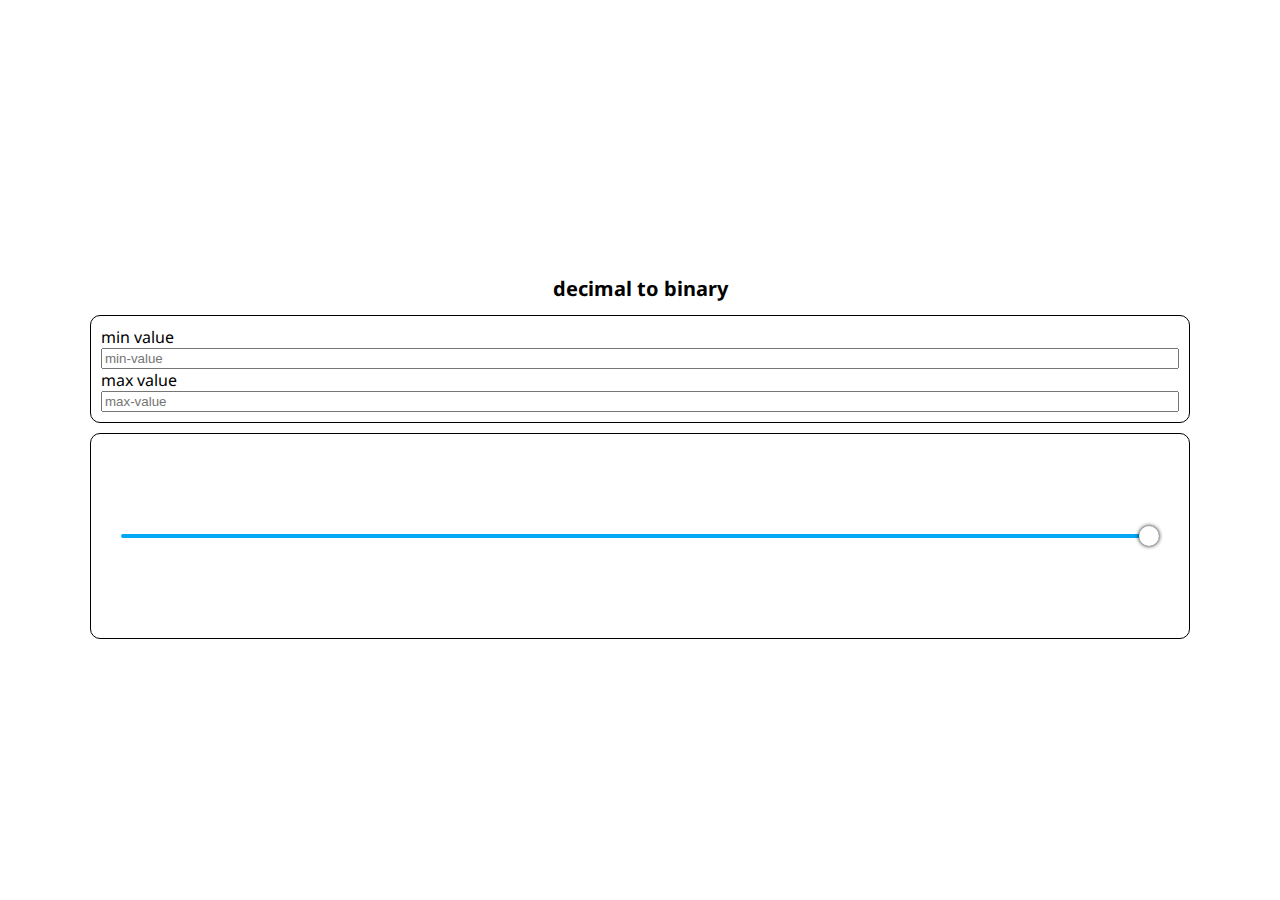
==== index.html @ 9ce24a48 "added index.html script.js style.css" ====
<!DOCTYPE html>
<html lang="en">
<head>
    <meta charset="UTF-8">
    <meta http-equiv="X-UA-Compatible" content="IE=edge">
    <meta name="viewport" content="width=device-width, initial-scale=1.0">
    <title>Document</title>
    <link rel="stylesheet" href="style.css">
</head>
<body>

    <div class="main__container">
    <h1>decimal to binary</h1>
    <div class="input__container">
        <label for="">min value</label>
        <input class="input1" type="number" id="min" name="min" placeholder="min-value">
        <label for="">max value</label>
        <input class="input2" type="number" id="max" name="max" placeholder="max-value">
    </div>
    <div class="container">
        <div id="display" class="display"></div>
        <div class="range-wrap">
        <div class="range-value" id="rangeV"></div>
        <input type="range" id="myRange" min="0" max="10" value="50" name="foo">
        </div>
    <div>
    </div>
    <script src="script.js"></script>
</body>
</html>
---- style.css ----
@import url('https://fonts.googleapis.com/css2?family=Noto+Sans:wght@100;200;300;400;500;600;700;800;900&display=swap');
body{
    min-height: 100vh;
    padding: 0 10vh;
    margin: 0;
    position: relative;
    display: flex;
    align-items: center;
    justify-content: center;
    font-family: 'Noto Sans', sans-serif;
  }
  input[type=range] {
    -webkit-appearance: none;
    margin: 20px 0;
    width: 100%;
  }
  input[type=range]:focus {
    outline: none;
  }
  input[type=range]::-webkit-slider-runnable-track {
    width: 100%;
    height: 4px;
    cursor: pointer;
    animate: 0.2s;
    background: #03a9f4;
    border-radius: 25px;
  }
  input[type=range]::-webkit-slider-thumb {
    height: 20px;
    width: 20px;
    border-radius: 50%;
    background: #fff;
    box-shadow: 0 0 4px 0 rgba(0,0,0, 1);
    cursor: pointer;
    -webkit-appearance: none;
    margin-top: -8px;
  }
  input[type=range]:focus::-webkit-slider-runnable-track {
    background: #03a9f4;
  }
  .range-wrap{
    width: 100%;
    position: relative4;
  }
  .range-value{
    position: absolute;
    top: -50%;
  }
  .range-value span{
    width: 30px;
    height: 24px;
    line-height: 24px;
    text-align: center;
    background: #03a9f4;
    color: #fff;
    font-size: 12px;
    display: block;
    position: absolute;
    left: 50%;
    transform: translate(-50%, 0);
    border-radius: 6px;
  }
  .range-value span:before{
    content: "";
    position: absolute;
    width: 0;
    height: 0;
    border-top: 10px solid #03a9f4;
    border-left: 5px solid transparent;
    border-right: 5px solid transparent;
    top: 100%;
    left: 50%;
    margin-left: -5px;
    margin-top: -1px;
  }
  
  .container{
    display:flex;
    flex-direction:column;
    align-items:center;
    justify-content:center;
    gap:50px;
    padding:30px;
    border:1px solid black;
    border-radius:10px;
  }
 
  .input__container{
    display:flex;
    border:1px solid black;
    flex-direction: column;
    flex-wrap: wrap;
    padding:10px;
    border-radius: 10px;
    margin-bottom: 10px;
  }
  
  .main__container{
    width:100%;
    display:flex;
    flex-direction: column;
    justify-content: center;
  }
  .main__container > h1{
    font-size: 20px;
    display:flex;
    align-items: center;
    justify-content: center;
}
  @media (device-aspect-ratio: 16/9) {
    .display{
   
        font-size:200px;
        color:red;
      }
   }
@media (device-aspect-ratio: 32/18) {
    .display{
   
        font-size:100px;
        color:blue;
      }
 }
@media (device-aspect-ratio: 1280/720) {
    .display{
   
        font-size:100px;
        color:yellow;
      }
 }
@media (device-aspect-ratio: 2560/1440) {
    .display{
   
        font-size:70px;
        color:green;
      }
      .main__container{
        width:50%;
        display:flex;
        flex-direction: column;
        justify-content: center;
      }
 }
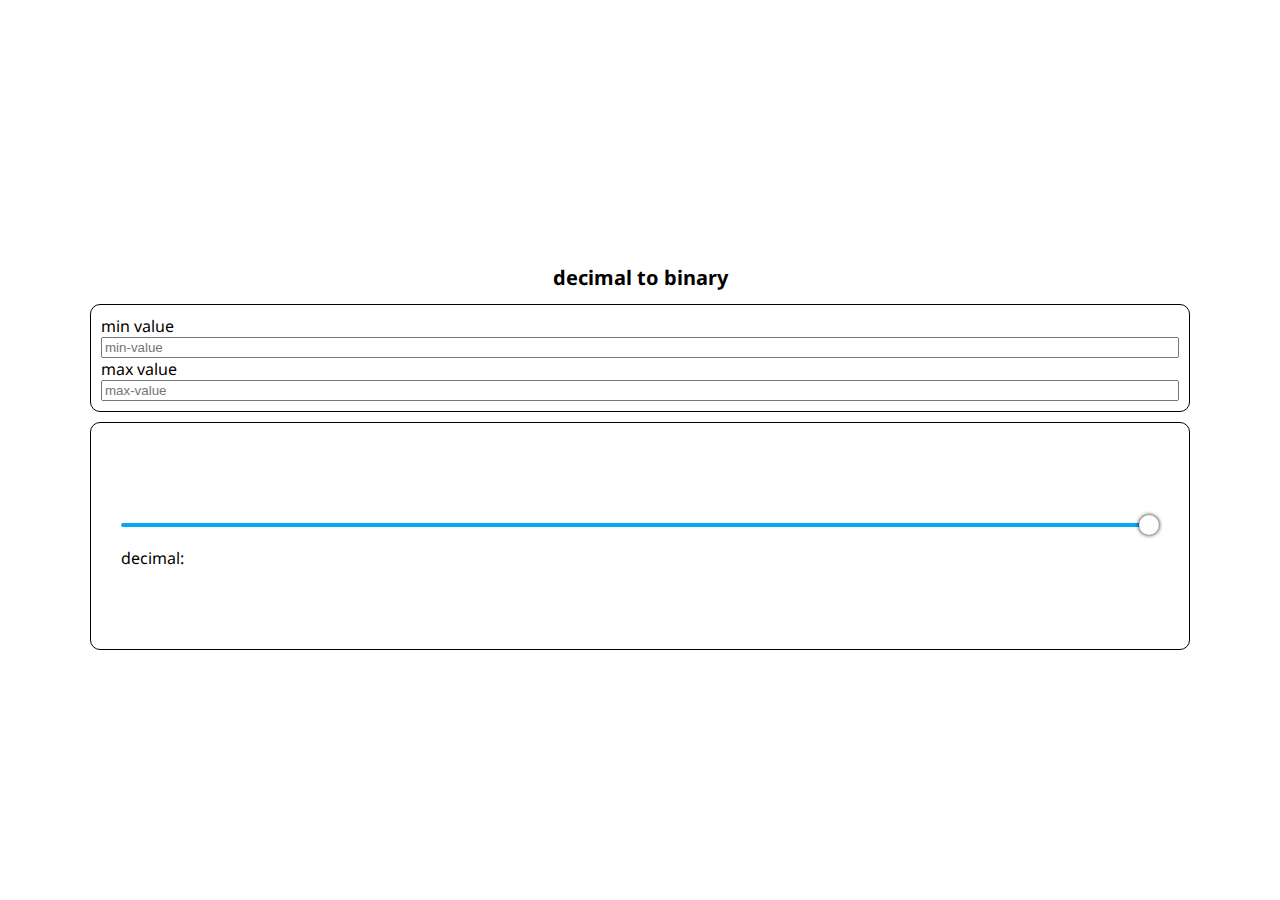
==== commit 6456516f: "added the decimal element" ====
--- a/index.html
+++ b/index.html
@@ -22,9 +22,10 @@
         <div class="range-wrap">
         <div class="range-value" id="rangeV"></div>
         <input type="range" id="myRange" min="0" max="10" value="50" name="foo">
+        <div>decimal: <span id="decimal_display"></span> </div>
         </div>
     <div>
     </div>
     <script src="script.js"></script>
 </body>
-</html>+</html>
